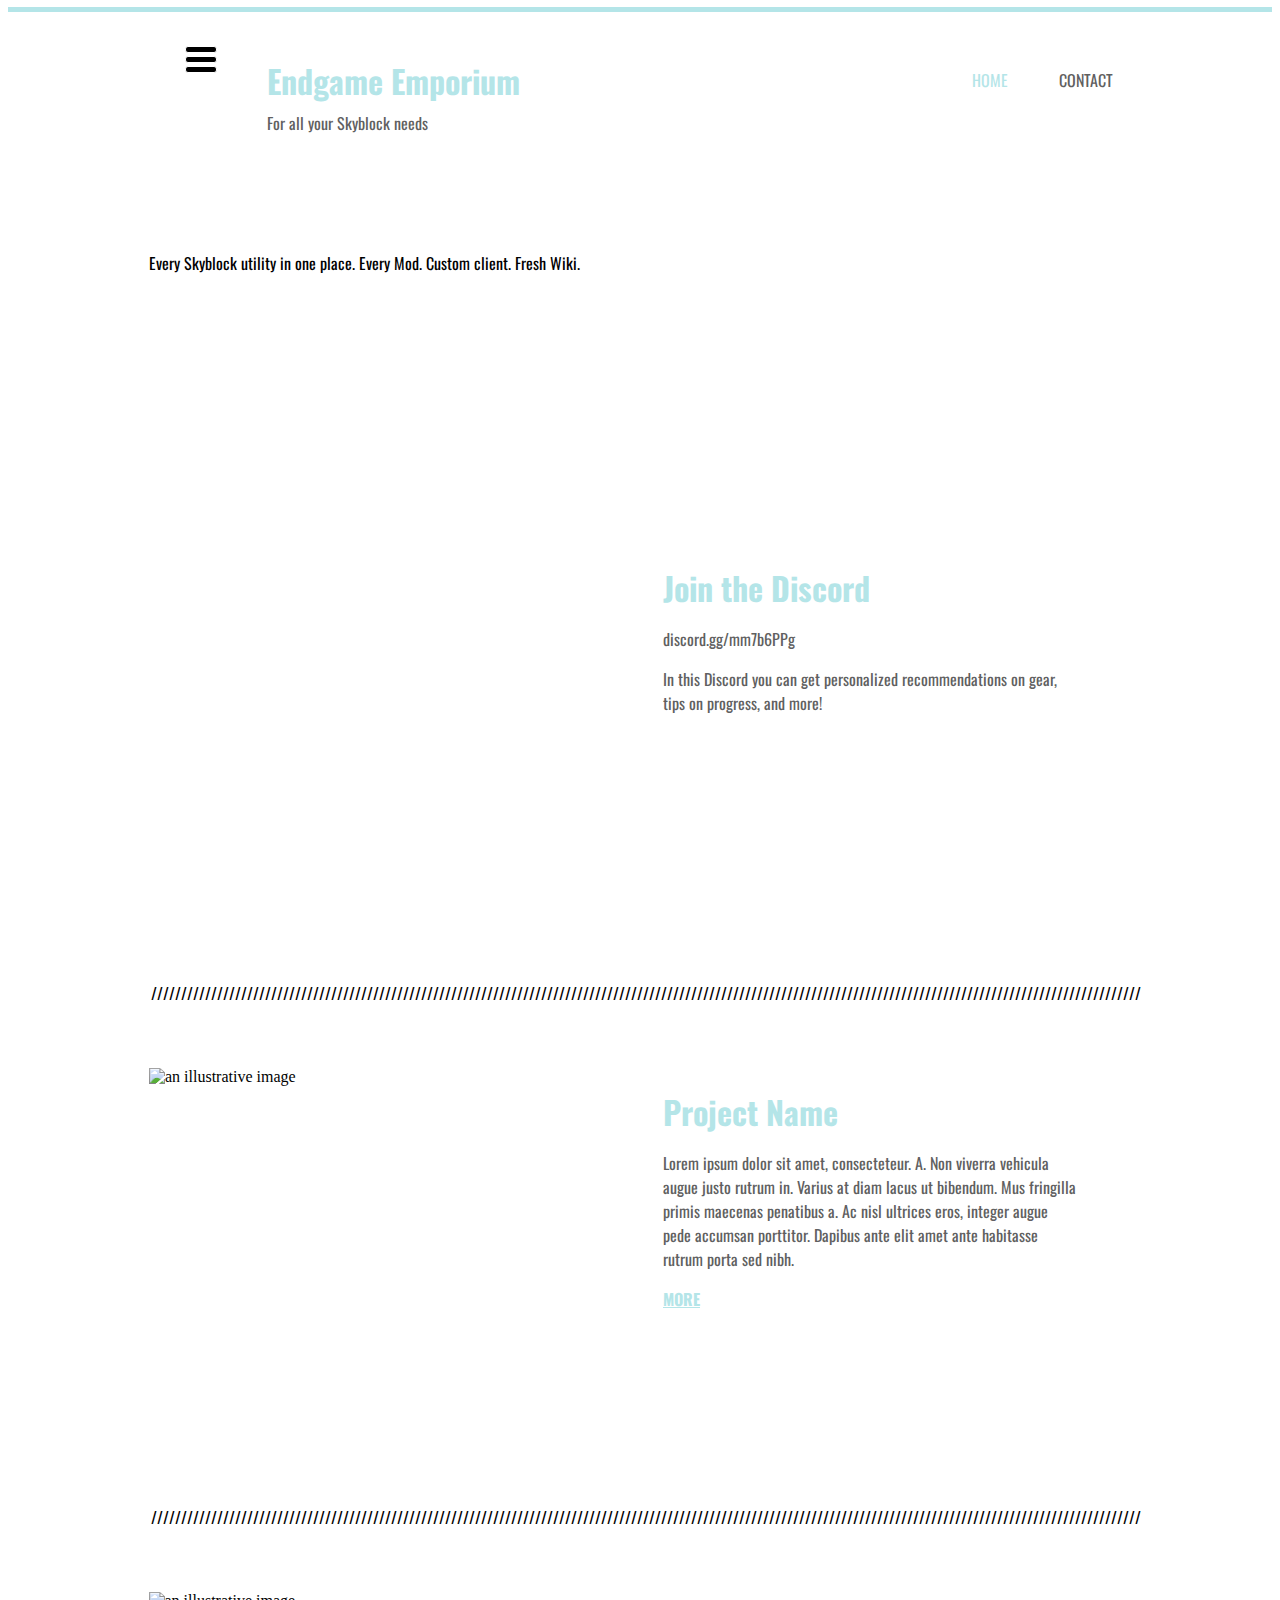
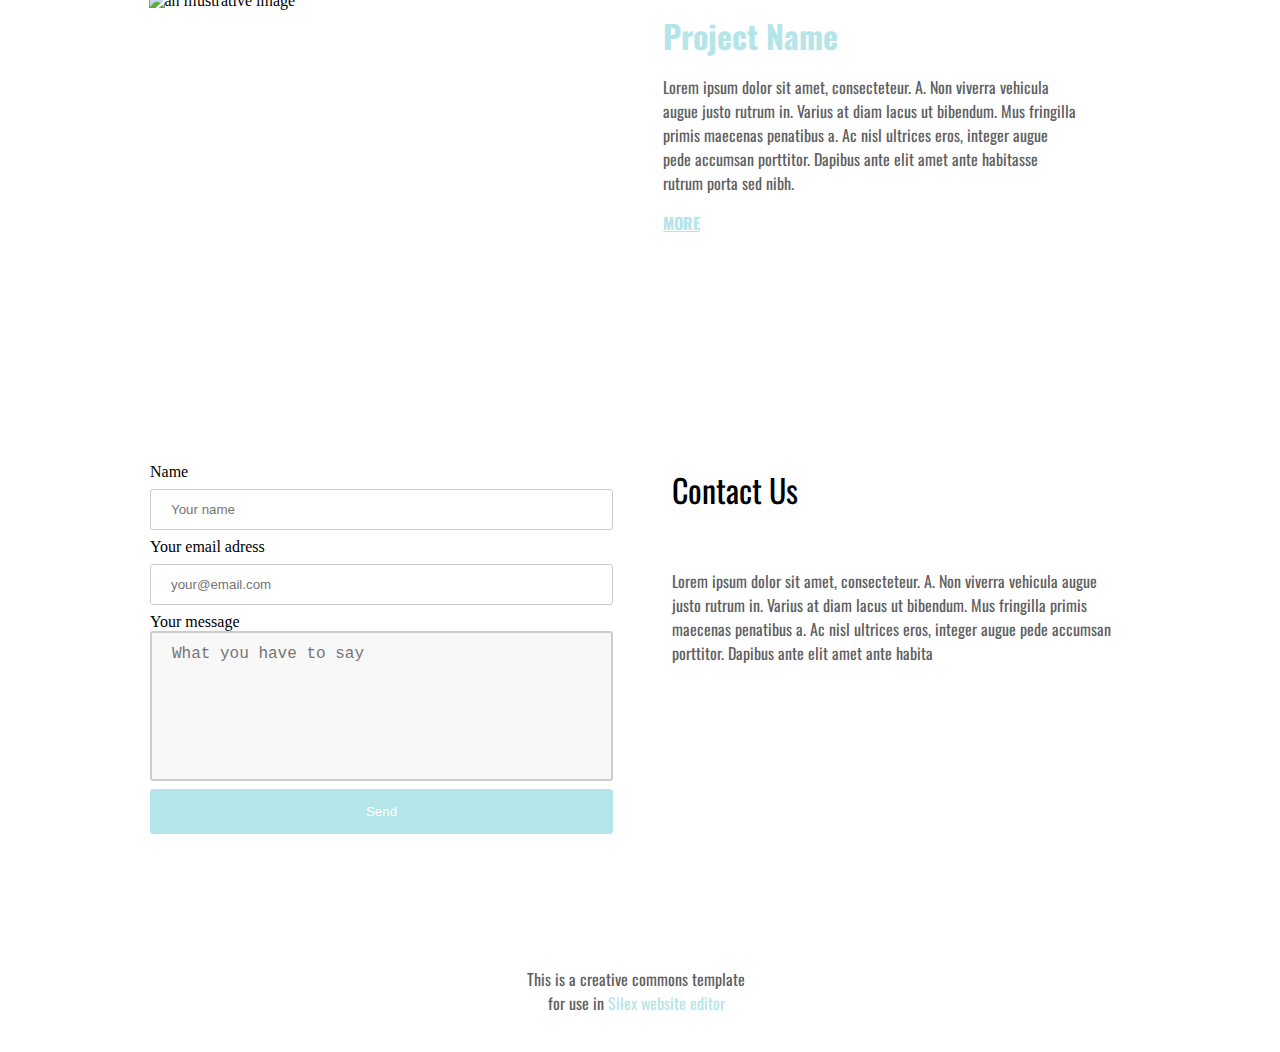
==== assets/img/Main/editable.html @ f4461db4 "Batch update" ====
<!DOCTYPE html><html lang="en"><head><script class="silex-json-styles" type="text/javascript" data-silex-static="">
    window.silex = window.silex || {}
    window.silex.data = {"site":{"width":980},"pages":[{"id":"page-home","displayName":"Home","link":{"linkType":"LinkTypePage","href":"#!page-home"},"canDelete":true,"canProperties":true,"canMove":true,"canRename":true,"opened":false},{"id":"page-contact","displayName":"Contact","link":{"linkType":"LinkTypePage","href":"#!page-contact"},"canDelete":true,"canProperties":true,"canMove":true,"canRename":true,"opened":false}]}</script>
    <title>Clean &amp; Square free template</title>
    <meta charset="UTF-8">
    <meta name="generator" content="Silex v2.2.14">

    <style class="silex-style"></style>
    <style class="silex-inline-styles">.body-initial {cursor: auto; background-color: rgb(255, 255, 255); position: static;}.silex-id-1483130857943-13 {background-color: rgba(180,229,232,1); min-width: 980px; position: static; margin-top: -1px;}.silex-id-1483130857943-12 {background-color: transparent; min-height: 5px; position: relative; margin-left: auto; margin-right: auto;}.silex-id-1483130355289-7 {position: static; margin-top: -1px;}.silex-id-1483130355289-6 {background-color: transparent; min-height: 197px; position: relative; margin-left: auto; margin-right: auto;}.silex-id-1552772425150-3 {width: 33px; background-color: transparent; top: 35px; left: 35px; min-height: 27px; position: absolute;}.silex-id-1436036524330-28 {width: 283px; top: 41px; left: 116.5px; min-height: 122px; position: absolute;}.silex-id-1436036522018-5 {width: 90px; top: 41px; left: 795px; min-height: 56px; position: absolute;}.silex-id-1436036521917-4 {width: 90px; top: 41px; left: 891px; min-height: 56px; position: absolute;}.silex-id-1483131519736-31 {position: static; margin-top: -1px;}.silex-id-1483131519736-30 {background-color: transparent; min-height: 229px; position: relative; margin-left: auto; margin-right: auto;}.silex-id-1436036524230-27 {width: 822px; top: 44px; left: -1px; min-height: 146px; position: absolute;}.silex-id-1483130397853-8 {position: static; margin-top: -1px;}.silex-id-1483130397854-9 {background-color: transparent; min-height: 525px; position: relative; margin-left: auto; margin-right: auto;}.silex-id-1436036523928-24 {width: 978px; top: 22px; left: 1px; min-height: 26px; position: absolute;}.silex-id-1436036524028-25 {width: 464px; top: 109px; left: -1.5px; height: 322px; position: absolute;}.silex-id-1436036523626-21 {width: 415px; top: 129px; left: 513px; min-height: 302px; position: absolute;}.silex-id-1483131239726-14 {position: static; margin-top: -1px;}.silex-id-1483131239727-15 {background-color: transparent; min-height: 525px; position: relative; margin-left: auto; margin-right: auto;}.silex-id-1483131239727-17 {width: 978px; top: 22px; left: 1px; min-height: 26px; position: absolute;}.silex-id-1483131239727-18 {width: 415px; top: 129px; left: 513px; min-height: 302px; position: absolute;}.silex-id-1483131242514-19 {position: static; margin-top: -1px;}.silex-id-1483131242514-20 {background-color: transparent; min-height: 525px; position: relative; margin-left: auto; margin-right: auto;}.silex-id-1483131242515-22 {width: 978px; top: 22px; left: 1px; min-height: 26px; position: absolute;}.silex-id-1483131242515-21 {width: 464px; top: 109px; left: -1px; height: 322px; position: absolute;}.silex-id-1483131242515-23 {width: 415px; top: 129px; left: 513px; min-height: 302px; position: absolute;}.silex-id-1483131410736-25 {position: static; margin-top: -1px;}.silex-id-1483131410737-26 {background-color: transparent; min-height: 525px; position: relative; margin-left: auto; margin-right: auto;}.silex-id-1436036521716-2 {width: 457px; top: 59px; left: 522px; min-height: 393px; position: absolute;}.silex-id-1538155859204-2 {width: 463px; height: 407px; background-color: transparent; top: 56px; left: 0px; position: absolute;}.silex-id-1483130400381-10 {min-width: 980px; position: static; margin-top: -1px;}.silex-id-1483130400382-11 {background-color: transparent; min-height: 113px; position: relative; margin-left: auto; margin-right: auto;}.silex-id-1436036522220-7 {width: 238px; top: 20px; left: 367px; min-height: 80px; position: absolute;}.silex-id-1594114016137-2 {width: 100px; min-height: 100px; background-color: rgb(255, 255, 255); position: absolute; top: 158px; left: 184px;}@media only screen and (max-width: 480px) {.silex-id-1483130355289-7 {top: 20px; left: 0px;}.silex-id-1483130355289-6 {min-height: 364px; display: flex; flex-direction: row;}.silex-id-1552772425150-3 {min-height: 27px; width: 33px; position: static;}.silex-id-1436036524330-28 {min-height: 196px; top: 0px; left: 0px; width: 381px;}.silex-id-1483131519736-31 {top: 401px; left: 0px;}.silex-id-1483131519736-30 {min-height: 415px;}.silex-id-1436036524230-27 {top: 44px; left: -1px; width: 440px; min-height: 325px;}.silex-id-1483130397853-8 {top: 730px; left: 0px;}.silex-id-1483130397854-9 {min-height: 445.433349609375px;}.silex-id-1436036524028-25 {height: 322px; top: -5px; left: 0px; width: 464px;}.silex-id-1483131239726-14 {top: 1470px; left: 0px;}.silex-id-1483131239727-15 {min-height: 735px;}.silex-id-1483131242514-19 {top: 2205px; left: 0px;}.silex-id-1483131242514-20 {min-height: 456.433349609375px;}.silex-id-1483131242515-21 {height: 322px; top: -5px; left: 0px; width: 464px;}.silex-id-1483131242515-23 {top: 384px; left: 15px; width: 415px; min-height: 314px;}.silex-id-1483131410736-25 {top: 401px; left: 0px;}.silex-id-1483131410737-26 {top: 0px; left: 12px; width: 445px; min-height: 791px;}.silex-id-1538155859204-2 {height: 407px; top: 0px; left: 0px; width: 460px;}.silex-id-1483130400381-10 {top: 3487px; left: 0px;}.silex-id-1483130400382-11 {min-height: 213px;}.silex-id-1594114016137-2 {min-height: 20px; width: 328px; display: flex; justify-content: left; position: static; align-items: center; flex-direction: column;}}</style>

    <script type="text/javascript" src="https://editor.silex.me/static/2.12/jquery.js" data-silex-static=""></script>
    <script type="text/javascript" src="https://editor.silex.me/static/2.12/jquery-ui.js" data-silex-static="" data-silex-remove-publish=""></script>
    <script type="text/javascript" src="https://editor.silex.me/static/2.12/pageable.js" data-silex-static="" data-silex-remove-publish=""></script>
    <script type="text/javascript" src="https://editor.silex.me/static/2.12/front-end.js" data-silex-static=""></script>
    <link rel="stylesheet" href="https://editor.silex.me/static/2.12/normalize.css" data-silex-static="">
    <link rel="stylesheet" href="https://editor.silex.me/static/2.12/front-end.css" data-silex-static="">

    

    

    






    
    <style class="silex-style-settings">.website-width {width: 980px;}@media (min-width: 481px) {.silex-editor {min-width: 1180px;}}</style>































    
    
<link href="https://fonts.googleapis.com/css?family=Oswald" rel="stylesheet" class="silex-custom-font"><meta name="viewport" content="width=device-width, initial-scale=1"><script type="text/javascript" class="silex-script"></script><style class="silex-prodotype-style" data-style-id="all-style">h1 {line-height: 0.5;}h2 {font-weight: normal; font-size: 32px; margin-top: 0; margin-bottom: 0;}h3 {font-size: 32px; color: #B4E5E8; margin-top: 0; margin-bottom: 0;}.text-element > .silex-element-content {font-family: 'Oswald', sans-serif; font-weight: normal;}p {color: #606060;}a {color: #B4E5E8; text-decoration: none;}[data-silex-href] {color: #B4E5E8; text-decoration: none;}b {text-decoration: underline;}@media only screen and (max-width: 480px) {h1 {line-height: 1;}.text-element > .silex-element-content {font-size: 22px;}}</style><style class="silex-prodotype-style" data-style-id="nav">.nav.text-element > .silex-element-content {text-align: center;}.nav a {color: #606060; text-decoration: none;}.nav [data-silex-href] {color: #606060; text-decoration: none;}.nav .page-link-active {color: #B4E5E8;}</style><style class="silex-prodotype-style" data-style-id="hamburger-menu">@media only screen and (max-width: 480px) {.hamburger-menu.text-element > .silex-element-content {line-height: 2;}.hamburger-menu a {color: #606060;}.hamburger-menu [data-silex-href] {color: #606060;}.hamburger-menu ul li {list-style-type: none; font-size: 1.5em;}.hamburger-menu .page-link-active {color: #B4E5E8;}}</style><style class="silex-prodotype-style" data-style-id="style-centered">.style-centered.text-element > .silex-element-content {text-align: center;}</style></head>

<body data-silex-type="container-element" class="body-initial all-style enable-mobile prevent-resizable prevent-selectable editable-style silex-runtime" data-silex-id="body-initial" style="">
    <div data-silex-type="container-element" class="container-element editable-style silex-id-1483130857943-13 section-element small-height website-min-width hide-on-mobile prevent-resizable" data-silex-id="silex-id-1483130857943-13">
        <div data-silex-type="container-element" class="editable-style silex-element-content website-width silex-id-1483130857943-12 container-element" data-silex-id="silex-id-1483130857943-12"></div>
    </div>
    
    <header data-silex-type="container-element" class="container-element editable-style silex-id-1483130355289-7 section-element website-min-width prevent-resizable" data-silex-id="silex-id-1483130355289-7" style="top: 0px; left: 0px;">
        
    <div data-silex-type="container-element" class="editable-style silex-element-content website-width silex-id-1483130355289-6 container-element" data-silex-id="silex-id-1483130355289-6">
            
            

        <div data-silex-type="text-element" class="editable-style silex-id-1552772425150-3 text-element silex-component prevent-resizable hamburger-menu prevent-auto-z-index hide-on-desktop" data-silex-id="silex-id-1552772425150-3"><div class="silex-element-content normal"><style>.hamburger-menu_1668527410442_592 {position: absolute; z-index: 20;}.silex-editor .hamburger-menu_1668527410442_592 nav {left: -9999px;}.hamburger-menu_1668527410442_592 nav ul {margin-top: 80px;}.hamburger-menu_1668527410442_592 nav {opacity: 0; position: absolute; background-color: #B4E5E8; transition: left 1s ease, height 0s ease 1s; left: -300px; width: 300px; height: 20px;}.hamburger-menu_1668527410442_592.open nav {opacity: 1; height: 100vh; left: 0; transition: left 1s ease, height 0s ease 0s;}.hamburger-menu_1668527410442_592 .nav-container {z-index: 10; position: absolute;}.hamburger-menu_1668527410442_592.open .nav-container {}.hamburger-menu_1668527410442_592 .hamburger-btn {z-index: 20; cursor: pointer; position: absolute;}.hamburger-menu_1668527410442_592 .hamburger-btn span {display: block; width: 30px; height: 5px; margin-bottom: 3px; position: relative; background-color: #000000; border: 1px solid #ffffff; border-radius: 3px; transition: border-color 0.1s ease-in,
      opacity 0.1s ease-in,
      transform 0.1s ease-in,
      background 0.1s ease-in;}.hamburger-menu_1668527410442_592.open .hamburger-btn span {border-color: rgba(255, 255, 255, 0);}.hamburger-menu_1668527410442_592 .hamburger-btn span:first-child {transform-origin: 4px -2px;}.hamburger-menu_1668527410442_592.open .hamburger-btn span:first-child {transform: rotate(45deg) translate(7px, -4px);}.hamburger-menu_1668527410442_592.open .hamburger-btn span:nth-last-child(2) {opacity: 0;}.hamburger-menu_1668527410442_592 .hamburger-btn span:nth-child(3) {transform-origin: -11px 4px;}.hamburger-menu_1668527410442_592.open .hamburger-btn span:nth-child(3) {transform: rotate(-45deg) translate(0, 12px);}</style>
<!-- inspired by https://codepen.io/erikterwan/pen/EVzeRP -->
<div class="hamburger-menu_1668527410442_592 closed">
    <div class="hamburger-btn ">
      <span></span>
      <span></span>
      <span></span>
    </div>
    <div class="nav-container">
      <div class="prevent-scale">
        <nav class="">
            <ul>
            
                <li><a href="#!page-home">Home</a></li>
            
                <li><a href="#!page-contact">Contact</a></li>
            
                <li><a href="https://www.silex.me/">Powered by Silex</a></li>
            
            </ul>
        </nav>
      </div>
  </div>
</div>
<script>
(function() {
  var isOpen = false;
  function close() {
    isOpen = false;
    document.querySelector('.hamburger-menu_1668527410442_592').classList.remove('open');
    document.querySelector('.hamburger-menu_1668527410442_592').classList.add('closed');
  }
  function open() {
    isOpen = true;
    document.querySelector('.hamburger-menu_1668527410442_592').classList.add('open');
    document.querySelector('.hamburger-menu_1668527410442_592').classList.remove('closed');
  }
  function toggle() {
    if(isOpen) close();
    else open();
  }
  function scrollOrResize() {
    close();
    move();
  }
  var silexElement = document.querySelector('.hamburger-menu_1668527410442_592').closest('.editable-style');
  function move() {
    var data = window.silex
    var rect = silexElement.getBoundingClientRect();
    var offset = {
      top: rect.top + data.scrollTop,
      left: rect.left + data.scrollLeft,
    };
    var container = document.querySelector('.hamburger-menu_1668527410442_592 .nav-container');
    container.style.transform = 'translate(' + (data.scrollLeft - (offset.left/data.scale)) + 'px, ' + (data.scrollTop - (offset.top/data.scale)) + 'px)';
  }
  document.querySelector('.hamburger-menu_1668527410442_592 .hamburger-btn').addEventListener('click', function() { toggle(); });
  document.addEventListener('resize', scrollOrResize);
  document.addEventListener('scroll', scrollOrResize);
  scrollOrResize()
  setTimeout(() => scrollOrResize(), 0)
})();
</script>
</div></div><div data-silex-type="container-element" class="editable-style container-element silex-id-1594114016137-2 hide-on-desktop" data-silex-id="silex-id-1594114016137-2"></div><div data-silex-type="text-element" class="editable-style text-element silex-id-1436036522018-5 nav hide-on-mobile" data-silex-id="silex-id-1436036522018-5">
                    <div class="silex-element-content normal"><p>
                        <a href="#!page-home" class="page-link-active">HOME</a>
                    </p></div>
                </div><div data-silex-type="text-element" class="editable-style text-element silex-id-1436036521917-4 nav hide-on-mobile" data-silex-id="silex-id-1436036521917-4">
                    <div class="silex-element-content normal">
                        <p><a href="#!page-contact" class="">CONTACT</a>
                    </p></div>
                </div><a data-silex-type="text-element" class="editable-style text-element grey-text silex-id-1436036524330-28 page-link-active" data-silex-id="silex-id-1436036524330-28" href="#!page-home">
                    <div class="silex-element-content normal">
                        <h1>Endgame Emporium</h1><p>For all your Skyblock needs </p></div>
                </a></div></header><section data-silex-type="container-element" class="container-element editable-style silex-id-1483131519736-31 section-element website-min-width prevent-resizable page-home paged-element" data-silex-id="silex-id-1483131519736-31">
        <div data-silex-type="container-element" class="editable-style silex-element-content website-width silex-id-1483131519736-30 container-element" data-silex-id="silex-id-1483131519736-30">
            
        <div data-silex-type="text-element" class="editable-style text-element silex-id-1436036524230-27" data-silex-id="silex-id-1436036524230-27">
                <div class="silex-element-content normal">Every Skyblock utility in one place. Every Mod. Custom client. Fresh Wiki.</div>
            </div></div>
    </section>



    <section data-silex-type="container-element" class="container-element editable-style section-element silex-id-1483130397853-8 website-min-width prevent-resizable page-home paged-element" data-silex-id="silex-id-1483130397853-8">
        <div data-silex-type="container-element" class="editable-style silex-element-content website-width container-element silex-id-1483130397854-9" data-silex-id="silex-id-1483130397854-9">
            
            

            
        <div data-silex-type="text-element" class="editable-style text-element full-width grey-text silex-id-1436036523928-24 hide-on-mobile" data-silex-id="silex-id-1436036523928-24">
                <div class="silex-element-content normal"><p><br></p></div>
            </div><div data-silex-type="text-element" class="editable-style text-element product-details silex-id-1436036523626-21" data-silex-id="silex-id-1436036523626-21" style="">
                <div class="silex-element-content normal">
                    <h3>Join the Discord</h3>
                    
                        
                    
                    
                        <p>discord.gg/mm7b6PPg</p><p>In this Discord you can get personalized recommendations on gear, tips on progress, and more!</p>
                    
                </div>
            </div></div>
    </section>



































    













    <section data-silex-type="container-element" class="container-element editable-style section-element silex-id-1483131239726-14 website-min-width prevent-resizable page-home paged-element" data-silex-id="silex-id-1483131239726-14">

        <div data-silex-type="container-element" class="editable-style silex-element-content website-width container-element silex-id-1483131239727-15" data-silex-id="silex-id-1483131239727-15">
            
            

            
        <div data-silex-type="text-element" class="editable-style text-element full-width grey-text silex-id-1483131239727-17 hide-on-mobile" data-silex-id="silex-id-1483131239727-17">
                <div class="silex-element-content normal">
                    /////////////////////////////////////////////////////////////////////////////////////////////////////////////////////////////////////////////////////////////////////
                </div>
            </div><div data-silex-type="image-element" class="editable-style image-element silex-id-1483131242515-21" data-silex-id="silex-id-1483131242515-21">
                <img src="../../../../../../../../libs/templates/silex-templates/clean-square/assets/pic09.jpg" class="" alt="an illustrative image"></div><div data-silex-type="text-element" class="editable-style text-element product-details silex-id-1483131239727-18" data-silex-id="silex-id-1483131239727-18">
                <div class="silex-element-content normal">
                    <h3>Project Name</h3>
                    
                        
                    
                    
                        <p>Lorem ipsum dolor sit amet, consecteteur. A. Non viverra vehicula augue justo rutrum in. Varius at diam lacus ut bibendum. Mus fringilla primis maecenas penatibus a. Ac nisl ultrices eros, integer augue pede accumsan porttitor.
                            Dapibus ante elit amet ante habitasse rutrum porta sed nibh. <br></p><p><a href="#!page-home" class="page-link-active"><b>MORE</b></a></p>
                    
                </div>
            </div></div>
    </section>
    <section data-silex-type="container-element" class="container-element editable-style section-element silex-id-1483131242514-19 website-min-width prevent-resizable page-home paged-element" data-silex-id="silex-id-1483131242514-19">

        <div data-silex-type="container-element" class="editable-style silex-element-content website-width container-element silex-id-1483131242514-20" data-silex-id="silex-id-1483131242514-20">
            
            

            
        <div data-silex-type="text-element" class="editable-style text-element full-width grey-text silex-id-1483131242515-22 hide-on-mobile" data-silex-id="silex-id-1483131242515-22">
                <div class="silex-element-content normal">
                    /////////////////////////////////////////////////////////////////////////////////////////////////////////////////////////////////////////////////////////////////////
                </div>
            </div><div data-silex-type="image-element" class="editable-style image-element silex-id-1436036524028-25" data-silex-id="silex-id-1436036524028-25">
                <img class="" src="../../../../../../../../libs/templates/silex-templates/clean-square/assets/pic07.jpg" alt="an illustrative image"></div><div data-silex-type="text-element" class="editable-style text-element product-details silex-id-1483131242515-23" data-silex-id="silex-id-1483131242515-23" style="">
                <div class="silex-element-content normal">
                    <h3>Project Name</h3>
                    
                        
                    
                    
                        <p>Lorem ipsum dolor sit amet, consecteteur. A. Non viverra vehicula augue justo rutrum in. Varius at diam lacus ut bibendum. Mus fringilla primis maecenas penatibus a. Ac nisl ultrices eros, integer augue pede accumsan porttitor.
                            Dapibus ante elit amet ante habitasse rutrum porta sed nibh. <br></p><p><a href="#!page-home" class="page-link-active"><b>MORE</b></a></p>
                    
                </div>
            </div></div>
    </section>

    



    <section data-silex-type="container-element" class="container-element editable-style section-element silex-id-1483131410736-25 website-min-width prevent-resizable page-contact paged-element" data-silex-id="silex-id-1483131410736-25">

        <div data-silex-type="container-element" class="editable-style silex-element-content website-width container-element silex-id-1483131410737-26" data-silex-id="silex-id-1483131410737-26">



            <div data-silex-type="text-element" class="editable-style text-element product-details silex-id-1436036521716-2 text-editor-focus" data-silex-id="silex-id-1436036521716-2" data-allow-silex-shortcuts="true">
                <div class="silex-element-content normal wysihtml-editor">
                    <h2>Contact Us</h2>
                    <p>
                        <br>
                        
                            </p><p>Lorem ipsum dolor sit amet, consecteteur. A. Non viverra vehicula augue justo rutrum in. Varius at diam lacus ut bibendum. Mus fringilla primis maecenas penatibus a. Ac nisl ultrices eros, integer augue pede accumsan porttitor.
                                Dapibus ante elit amet ante habita</p><p><a href="//disap.org/"></a></p>
                </div>
            </div>
            
    <div data-silex-type="html-element" class="editable-style silex-id-1538155859204-2 html-element silex-component silex-component-form silex-use-height-not-minheight" data-silex-id="silex-id-1538155859204-2"><div class="silex-element-content"><form id="id_1668527410446_190" action="https://formspree.io/your@email.com" method="POST">
  
  <div>
    <label for="field1">Name</label>
    <input type="text" required="" id="field1" name="field1" placeholder="Your name">
  </div>
  
  
  <div>
    <label for="field2">Your email adress</label>
    <input type="text" required="" id="field2" name="field2" placeholder="your@email.com">
  </div>
  
  
  <div class="fill-vertical">
    <label for="field3">Your message</label>
    <textarea required="" id="field3" name="field3" placeholder="What you have to say"></textarea>
  </div>
  
  <input type="submit" value="Send">
</form>
<style>#id_1668527410446_190 input[type=text], select {width: 100%; padding: 12px 20px; margin: 8px 0; display: inline-block; border: 1px solid #ccc; border-radius: 3px; box-sizing: border-box;}#id_1668527410446_190 input[type=submit] {width: 100%; background-color: #B4E5E8; color: #FFFFFF; padding: 14px 20px; margin: 8px 0; border: 1px solid #B4E5E8; border-radius: 3px; cursor: pointer;}#id_1668527410446_190 label {color: #000000;}#id_1668527410446_190 .fill-vertical {flex: 1 1 auto; display: flex; flex-direction: column;}#id_1668527410446_190 .fill-vertical textarea {flex: 1 1 auto; width: 100%; height: 150px; padding: 12px 20px; box-sizing: border-box; border: 2px solid #ccc; border-radius: 3px; background-color: #f8f8f8; font-size: 16px; resize: none;}#id_1668527410446_190 {border-radius: 3px; display: flex; flex-direction: column; justify-content: space-between; height: 100%;}</style>

</div></div></div>
    </section>
    <footer data-silex-type="container-element" class="container-element editable-style section-element silex-id-1483130400381-10 website-min-width prevent-resizable" data-silex-id="silex-id-1483130400381-10">
        <div data-silex-type="container-element" class="editable-style silex-element-content website-width container-element silex-id-1483130400382-11" data-silex-id="silex-id-1483130400382-11">
            <div data-silex-type="text-element" class="editable-style text-element silex-id-1436036522220-7 full-width small-text style-centered" data-silex-id="silex-id-1436036522220-7">
                <div class="silex-element-content normal">
                    <p>This is a creative commons template <br>for use in <a href="https://www.silex.me/">Silex website editor</a><br></p></div>
            </div>
        </div>
    </footer>






























</body></html>
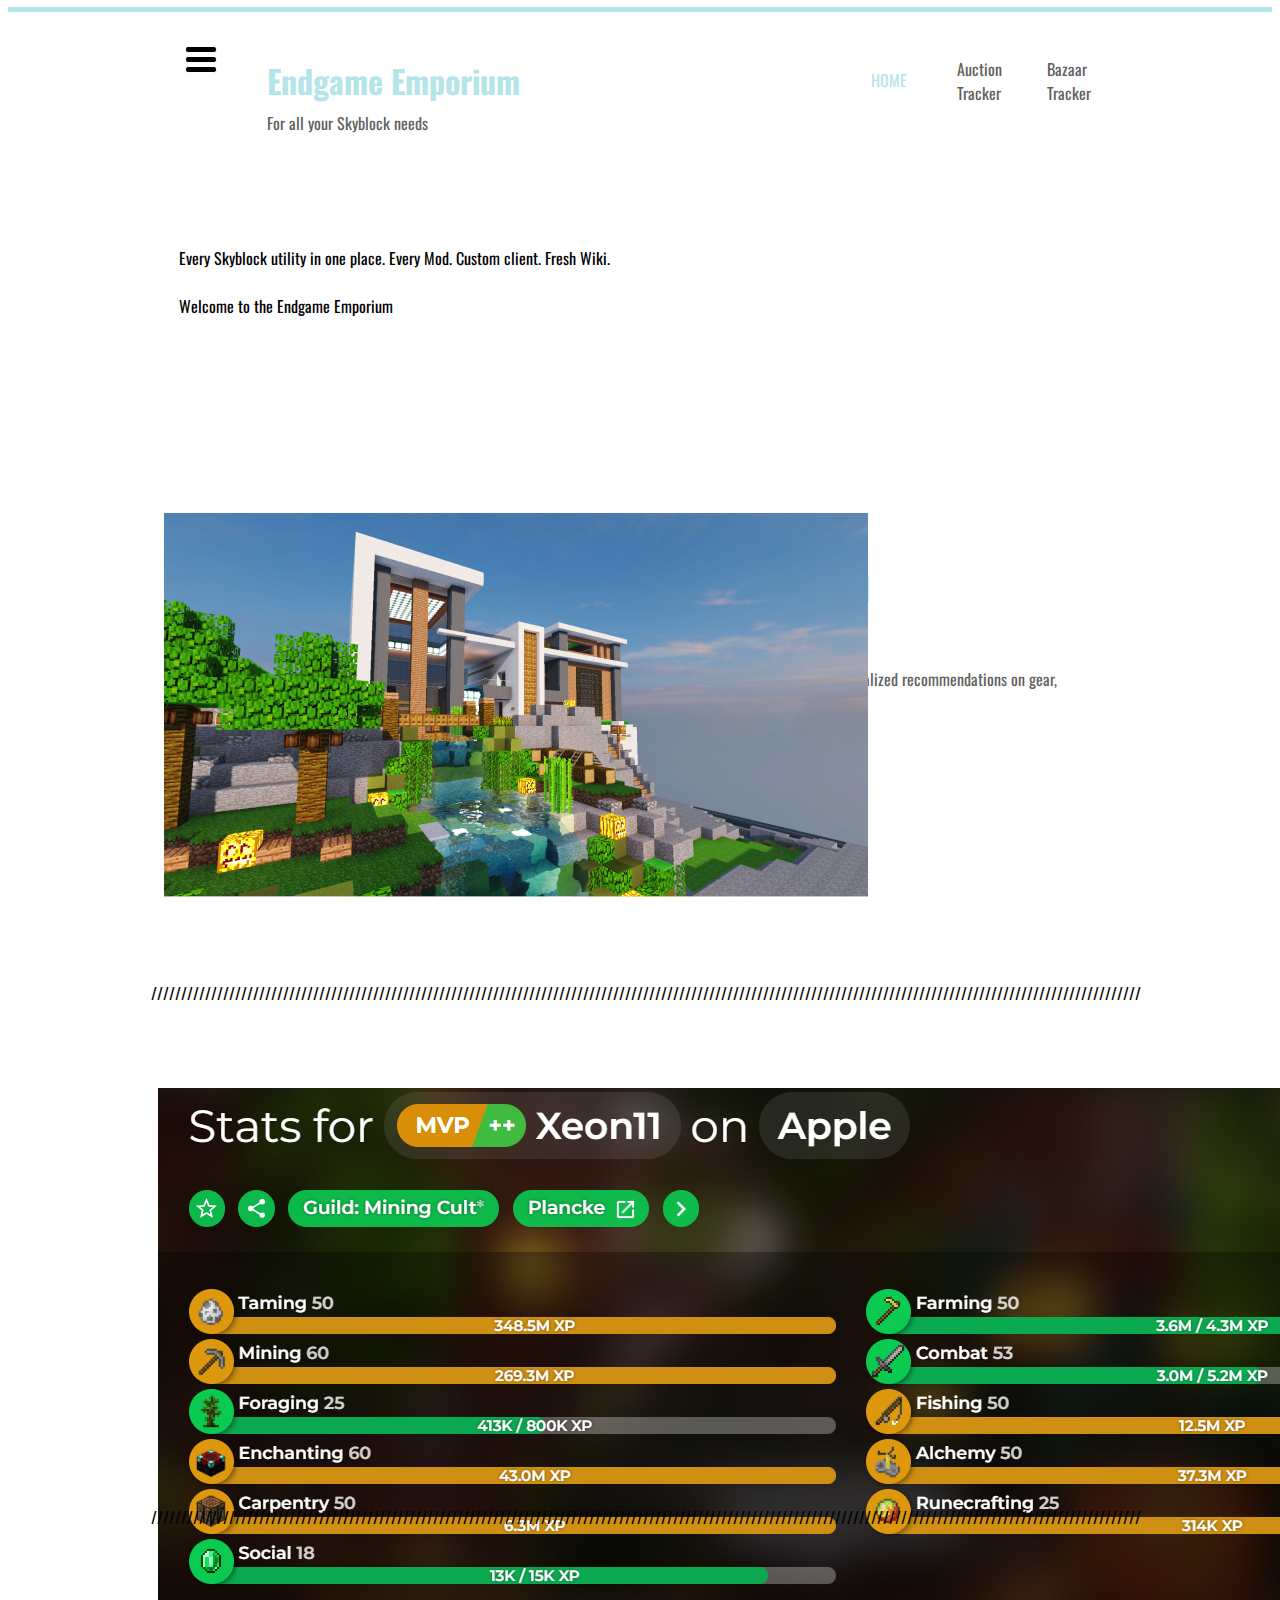
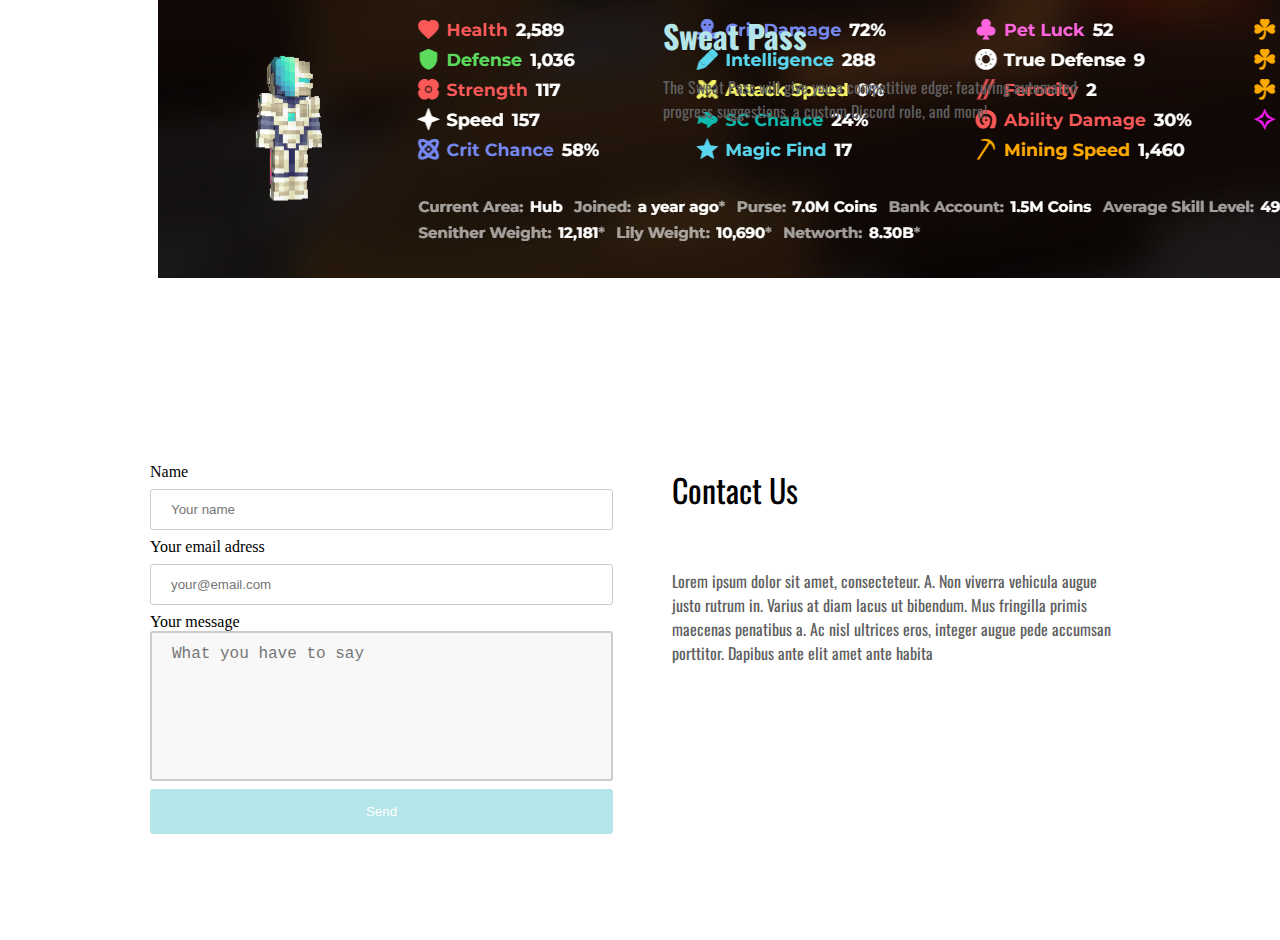
==== commit 437dde76: "Batch update" ====
--- a/assets/img/Main/editable.html
+++ b/assets/img/Main/editable.html
@@ -6,7 +6,7 @@
     <meta name="generator" content="Silex v2.2.14">
 
     <style class="silex-style"></style>
-    <style class="silex-inline-styles">.body-initial {cursor: auto; background-color: rgb(255, 255, 255); position: static;}.silex-id-1483130857943-13 {background-color: rgba(180,229,232,1); min-width: 980px; position: static; margin-top: -1px;}.silex-id-1483130857943-12 {background-color: transparent; min-height: 5px; position: relative; margin-left: auto; margin-right: auto;}.silex-id-1483130355289-7 {position: static; margin-top: -1px;}.silex-id-1483130355289-6 {background-color: transparent; min-height: 197px; position: relative; margin-left: auto; margin-right: auto;}.silex-id-1552772425150-3 {width: 33px; background-color: transparent; top: 35px; left: 35px; min-height: 27px; position: absolute;}.silex-id-1436036524330-28 {width: 283px; top: 41px; left: 116.5px; min-height: 122px; position: absolute;}.silex-id-1436036522018-5 {width: 90px; top: 41px; left: 795px; min-height: 56px; position: absolute;}.silex-id-1436036521917-4 {width: 90px; top: 41px; left: 891px; min-height: 56px; position: absolute;}.silex-id-1483131519736-31 {position: static; margin-top: -1px;}.silex-id-1483131519736-30 {background-color: transparent; min-height: 229px; position: relative; margin-left: auto; margin-right: auto;}.silex-id-1436036524230-27 {width: 822px; top: 44px; left: -1px; min-height: 146px; position: absolute;}.silex-id-1483130397853-8 {position: static; margin-top: -1px;}.silex-id-1483130397854-9 {background-color: transparent; min-height: 525px; position: relative; margin-left: auto; margin-right: auto;}.silex-id-1436036523928-24 {width: 978px; top: 22px; left: 1px; min-height: 26px; position: absolute;}.silex-id-1436036524028-25 {width: 464px; top: 109px; left: -1.5px; height: 322px; position: absolute;}.silex-id-1436036523626-21 {width: 415px; top: 129px; left: 513px; min-height: 302px; position: absolute;}.silex-id-1483131239726-14 {position: static; margin-top: -1px;}.silex-id-1483131239727-15 {background-color: transparent; min-height: 525px; position: relative; margin-left: auto; margin-right: auto;}.silex-id-1483131239727-17 {width: 978px; top: 22px; left: 1px; min-height: 26px; position: absolute;}.silex-id-1483131239727-18 {width: 415px; top: 129px; left: 513px; min-height: 302px; position: absolute;}.silex-id-1483131242514-19 {position: static; margin-top: -1px;}.silex-id-1483131242514-20 {background-color: transparent; min-height: 525px; position: relative; margin-left: auto; margin-right: auto;}.silex-id-1483131242515-22 {width: 978px; top: 22px; left: 1px; min-height: 26px; position: absolute;}.silex-id-1483131242515-21 {width: 464px; top: 109px; left: -1px; height: 322px; position: absolute;}.silex-id-1483131242515-23 {width: 415px; top: 129px; left: 513px; min-height: 302px; position: absolute;}.silex-id-1483131410736-25 {position: static; margin-top: -1px;}.silex-id-1483131410737-26 {background-color: transparent; min-height: 525px; position: relative; margin-left: auto; margin-right: auto;}.silex-id-1436036521716-2 {width: 457px; top: 59px; left: 522px; min-height: 393px; position: absolute;}.silex-id-1538155859204-2 {width: 463px; height: 407px; background-color: transparent; top: 56px; left: 0px; position: absolute;}.silex-id-1483130400381-10 {min-width: 980px; position: static; margin-top: -1px;}.silex-id-1483130400382-11 {background-color: transparent; min-height: 113px; position: relative; margin-left: auto; margin-right: auto;}.silex-id-1436036522220-7 {width: 238px; top: 20px; left: 367px; min-height: 80px; position: absolute;}.silex-id-1594114016137-2 {width: 100px; min-height: 100px; background-color: rgb(255, 255, 255); position: absolute; top: 158px; left: 184px;}@media only screen and (max-width: 480px) {.silex-id-1483130355289-7 {top: 20px; left: 0px;}.silex-id-1483130355289-6 {min-height: 364px; display: flex; flex-direction: row;}.silex-id-1552772425150-3 {min-height: 27px; width: 33px; position: static;}.silex-id-1436036524330-28 {min-height: 196px; top: 0px; left: 0px; width: 381px;}.silex-id-1483131519736-31 {top: 401px; left: 0px;}.silex-id-1483131519736-30 {min-height: 415px;}.silex-id-1436036524230-27 {top: 44px; left: -1px; width: 440px; min-height: 325px;}.silex-id-1483130397853-8 {top: 730px; left: 0px;}.silex-id-1483130397854-9 {min-height: 445.433349609375px;}.silex-id-1436036524028-25 {height: 322px; top: -5px; left: 0px; width: 464px;}.silex-id-1483131239726-14 {top: 1470px; left: 0px;}.silex-id-1483131239727-15 {min-height: 735px;}.silex-id-1483131242514-19 {top: 2205px; left: 0px;}.silex-id-1483131242514-20 {min-height: 456.433349609375px;}.silex-id-1483131242515-21 {height: 322px; top: -5px; left: 0px; width: 464px;}.silex-id-1483131242515-23 {top: 384px; left: 15px; width: 415px; min-height: 314px;}.silex-id-1483131410736-25 {top: 401px; left: 0px;}.silex-id-1483131410737-26 {top: 0px; left: 12px; width: 445px; min-height: 791px;}.silex-id-1538155859204-2 {height: 407px; top: 0px; left: 0px; width: 460px;}.silex-id-1483130400381-10 {top: 3487px; left: 0px;}.silex-id-1483130400382-11 {min-height: 213px;}.silex-id-1594114016137-2 {min-height: 20px; width: 328px; display: flex; justify-content: left; position: static; align-items: center; flex-direction: column;}}</style>
+    <style class="silex-inline-styles">.body-initial {cursor: auto; background-color: rgb(255, 255, 255); position: static;}.silex-id-1483130857943-13 {background-color: rgba(180,229,232,1); min-width: 980px; position: static; margin-top: -1px;}.silex-id-1483130857943-12 {background-color: transparent; min-height: 5px; position: relative; margin-left: auto; margin-right: auto;}.silex-id-1483130355289-7 {position: static; margin-top: -1px;}.silex-id-1483130355289-6 {background-color: transparent; min-height: 197px; position: relative; margin-left: auto; margin-right: auto;}.silex-id-1552772425150-3 {width: 33px; background-color: transparent; top: 35px; left: 35px; min-height: 27px; position: absolute;}.silex-id-1436036524330-28 {width: 283px; top: 41px; left: 116.5px; min-height: 122px; position: absolute;}.silex-id-1436036522018-5 {width: 90px; top: 41.00012707710266px; left: 694px; min-height: 56px; position: absolute;}.silex-id-1436036521917-4 {width: 90px; top: 30px; left: 784px; min-height: 80px; position: absolute;}.silex-id-1483131519736-31 {position: static; margin-top: -1px;}.silex-id-1483131519736-30 {background-color: transparent; min-height: 229px; position: relative; margin-left: auto; margin-right: auto;}.silex-id-1436036524230-27 {width: 822px; top: 38.999989330768585px; left: 29px; min-height: 146px; position: absolute;}.silex-id-1483130397853-8 {position: static; margin-top: -1px;}.silex-id-1483130397854-9 {background-color: transparent; min-height: 525px; position: relative; margin-left: auto; margin-right: auto;}.silex-id-1436036523928-24 {width: 978px; top: 22px; left: 1px; min-height: 26px; position: absolute;}.silex-id-1436036523626-21 {width: 415px; top: 129px; left: 513px; min-height: 302px; position: absolute;}.silex-id-1483131239726-14 {position: static; margin-top: -1px;}.silex-id-1483131239727-15 {background-color: transparent; min-height: 525px; position: relative; margin-left: auto; margin-right: auto;}.silex-id-1483131239727-17 {width: 978px; top: 22px; left: 1px; min-height: 26px; position: absolute;}.silex-id-1483131239727-18 {width: 415px; top: 129px; left: 513px; min-height: 302px; position: absolute;}.silex-id-1483131242514-19 {position: static; margin-top: -1px;}.silex-id-1483131242514-20 {background-color: transparent; min-height: 525px; position: relative; margin-left: auto; margin-right: auto;}.silex-id-1483131242515-22 {width: 978px; top: 22px; left: 1px; min-height: 26px; position: absolute;}.silex-id-1483131242515-23 {width: 415px; top: 129px; left: 513px; min-height: 302px; position: absolute;}.silex-id-1483131410736-25 {position: static; margin-top: -1px;}.silex-id-1483131410737-26 {background-color: transparent; min-height: 525px; position: relative; margin-left: auto; margin-right: auto;}.silex-id-1436036521716-2 {width: 457px; top: 59px; left: 522px; min-height: 393px; position: absolute;}.silex-id-1538155859204-2 {width: 463px; height: 407px; background-color: transparent; top: 56px; left: 0px; position: absolute;}.silex-id-1594114016137-2 {width: 100px; min-height: 100px; background-color: rgb(255, 255, 255); position: absolute; top: 158px; left: 184px;}.silex-id-1668527759570-0 {width: 481px; height: 260px; position: absolute; top: 78.00039672851562px; left: 14px;}.silex-id-1668528161815-1 {width: 496px; height: 309px; position: absolute; top: 129.01182556152344px; left: 8px;}.silex-id-1668528273554-2 {width: 90px; top: 29.80008053779602px; left: 873.9999755620956px; min-height: 80px; position: absolute;}@media only screen and (max-width: 480px) {.silex-id-1483130355289-7 {top: 20px; left: 0px;}.silex-id-1483130355289-6 {min-height: 364px; display: flex; flex-direction: row;}.silex-id-1552772425150-3 {min-height: 27px; width: 33px; position: static;}.silex-id-1436036524330-28 {min-height: 196px; top: 0px; left: 0px; width: 381px;}.silex-id-1483131519736-31 {top: 401px; left: 0px;}.silex-id-1483131519736-30 {min-height: 415px;}.silex-id-1436036524230-27 {top: 44px; left: -1px; width: 440px; min-height: 325px;}.silex-id-1483130397853-8 {top: 730px; left: 0px;}.silex-id-1483130397854-9 {min-height: 445.433349609375px;}.silex-id-1483131239726-14 {top: 1470px; left: 0px;}.silex-id-1483131239727-15 {min-height: 735px;}.silex-id-1483131242514-19 {top: 2205px; left: 0px;}.silex-id-1483131242514-20 {min-height: 456.433349609375px;}.silex-id-1483131242515-23 {top: 384px; left: 15px; width: 415px; min-height: 314px;}.silex-id-1483131410736-25 {top: 401px; left: 0px;}.silex-id-1483131410737-26 {top: 0px; left: 12px; width: 445px; min-height: 791px;}.silex-id-1538155859204-2 {height: 407px; top: 0px; left: 0px; width: 460px;}.silex-id-1594114016137-2 {min-height: 20px; width: 328px; display: flex; justify-content: left; position: static; align-items: center; flex-direction: column;}}</style>
 
     <script type="text/javascript" src="https://editor.silex.me/static/2.12/jquery.js" data-silex-static=""></script>
     <script type="text/javascript" src="https://editor.silex.me/static/2.12/jquery-ui.js" data-silex-static="" data-silex-remove-publish=""></script>
@@ -64,11 +64,104 @@
 <link href="https://fonts.googleapis.com/css?family=Oswald" rel="stylesheet" class="silex-custom-font"><meta name="viewport" content="width=device-width, initial-scale=1"><script type="text/javascript" class="silex-script"></script><style class="silex-prodotype-style" data-style-id="all-style">h1 {line-height: 0.5;}h2 {font-weight: normal; font-size: 32px; margin-top: 0; margin-bottom: 0;}h3 {font-size: 32px; color: #B4E5E8; margin-top: 0; margin-bottom: 0;}.text-element > .silex-element-content {font-family: 'Oswald', sans-serif; font-weight: normal;}p {color: #606060;}a {color: #B4E5E8; text-decoration: none;}[data-silex-href] {color: #B4E5E8; text-decoration: none;}b {text-decoration: underline;}@media only screen and (max-width: 480px) {h1 {line-height: 1;}.text-element > .silex-element-content {font-size: 22px;}}</style><style class="silex-prodotype-style" data-style-id="nav">.nav.text-element > .silex-element-content {text-align: center;}.nav a {color: #606060; text-decoration: none;}.nav [data-silex-href] {color: #606060; text-decoration: none;}.nav .page-link-active {color: #B4E5E8;}</style><style class="silex-prodotype-style" data-style-id="hamburger-menu">@media only screen and (max-width: 480px) {.hamburger-menu.text-element > .silex-element-content {line-height: 2;}.hamburger-menu a {color: #606060;}.hamburger-menu [data-silex-href] {color: #606060;}.hamburger-menu ul li {list-style-type: none; font-size: 1.5em;}.hamburger-menu .page-link-active {color: #B4E5E8;}}</style><style class="silex-prodotype-style" data-style-id="style-centered">.style-centered.text-element > .silex-element-content {text-align: center;}</style></head>
 
 <body data-silex-type="container-element" class="body-initial all-style enable-mobile prevent-resizable prevent-selectable editable-style silex-runtime" data-silex-id="body-initial" style="">
-    <div data-silex-type="container-element" class="container-element editable-style silex-id-1483130857943-13 section-element small-height website-min-width hide-on-mobile prevent-resizable" data-silex-id="silex-id-1483130857943-13">
+    
+    
+    
+
+
+
+    
+
+
+
+
+
+
+
+
+
+
+
+
+
+
+
+
+
+
+
+
+
+
+
+
+
+
+
+
+
+
+
+
+
+
+
+    
+
+
+
+
+
+
+
+
+
+
+
+
+
+    
+    
+
+    
+
+
+
+    
+    
+
+
+
+
+
+
+
+
+
+
+
+
+
+
+
+
+
+
+
+
+
+
+
+
+
+
+
+
+
+
+<div data-silex-type="container-element" class="container-element editable-style silex-id-1483130857943-13 section-element small-height website-min-width hide-on-mobile prevent-resizable" data-silex-id="silex-id-1483130857943-13">
         <div data-silex-type="container-element" class="editable-style silex-element-content website-width silex-id-1483130857943-12 container-element" data-silex-id="silex-id-1483130857943-12"></div>
-    </div>
-    
-    <header data-silex-type="container-element" class="container-element editable-style silex-id-1483130355289-7 section-element website-min-width prevent-resizable" data-silex-id="silex-id-1483130355289-7" style="top: 0px; left: 0px;">
+    </div><header data-silex-type="container-element" class="container-element editable-style silex-id-1483130355289-7 section-element website-min-width prevent-resizable" data-silex-id="silex-id-1483130355289-7" style="top: 0px; left: 0px;">
         
     <div data-silex-type="container-element" class="editable-style silex-element-content website-width silex-id-1483130355289-6 container-element" data-silex-id="silex-id-1483130355289-6">
             
@@ -90,7 +183,7 @@
         <nav class="">
             <ul>
             
-                <li><a href="#!page-home">Home</a></li>
+                <li><a href="#!page-home" class="page-link-active">Home</a></li>
             
                 <li><a href="#!page-contact">Contact</a></li>
             
@@ -140,13 +233,13 @@
   setTimeout(() => scrollOrResize(), 0)
 })();
 </script>
-</div></div><div data-silex-type="container-element" class="editable-style container-element silex-id-1594114016137-2 hide-on-desktop" data-silex-id="silex-id-1594114016137-2"></div><div data-silex-type="text-element" class="editable-style text-element silex-id-1436036522018-5 nav hide-on-mobile" data-silex-id="silex-id-1436036522018-5">
+</div></div><div data-silex-type="container-element" class="editable-style container-element silex-id-1594114016137-2 hide-on-desktop" data-silex-id="silex-id-1594114016137-2"></div><div data-silex-type="text-element" class="editable-style text-element silex-id-1436036521917-4 nav hide-on-mobile" data-silex-id="silex-id-1436036521917-4" style="">
+                    <div class="silex-element-content normal">
+                        <p>Auction Tracker</p></div>
+                </div><div data-silex-type="text-element" class="editable-style text-element silex-id-1668528273554-2 nav hide-on-mobile" data-silex-id="silex-id-1668528273554-2" title="" style=""><div class="silex-element-content normal">
+                        <p>Bazaar&nbsp; Tracker</p></div></div><div data-silex-type="text-element" class="editable-style text-element silex-id-1436036522018-5 nav hide-on-mobile" data-silex-id="silex-id-1436036522018-5" style="">
                     <div class="silex-element-content normal"><p>
                         <a href="#!page-home" class="page-link-active">HOME</a>
-                    </p></div>
-                </div><div data-silex-type="text-element" class="editable-style text-element silex-id-1436036521917-4 nav hide-on-mobile" data-silex-id="silex-id-1436036521917-4">
-                    <div class="silex-element-content normal">
-                        <p><a href="#!page-contact" class="">CONTACT</a>
                     </p></div>
                 </div><a data-silex-type="text-element" class="editable-style text-element grey-text silex-id-1436036524330-28 page-link-active" data-silex-id="silex-id-1436036524330-28" href="#!page-home">
                     <div class="silex-element-content normal">
@@ -154,14 +247,10 @@
                 </a></div></header><section data-silex-type="container-element" class="container-element editable-style silex-id-1483131519736-31 section-element website-min-width prevent-resizable page-home paged-element" data-silex-id="silex-id-1483131519736-31">
         <div data-silex-type="container-element" class="editable-style silex-element-content website-width silex-id-1483131519736-30 container-element" data-silex-id="silex-id-1483131519736-30">
             
-        <div data-silex-type="text-element" class="editable-style text-element silex-id-1436036524230-27" data-silex-id="silex-id-1436036524230-27">
-                <div class="silex-element-content normal">Every Skyblock utility in one place. Every Mod. Custom client. Fresh Wiki.</div>
+        <div data-silex-type="text-element" class="editable-style text-element silex-id-1436036524230-27" data-silex-id="silex-id-1436036524230-27" style="">
+                <div class="silex-element-content normal">Every Skyblock utility in one place. Every Mod. Custom client. Fresh Wiki.<div><br></div><div>Welcome to the Endgame Emporium</div></div>
             </div></div>
-    </section>
-
-
-
-    <section data-silex-type="container-element" class="container-element editable-style section-element silex-id-1483130397853-8 website-min-width prevent-resizable page-home paged-element" data-silex-id="silex-id-1483130397853-8">
+    </section><section data-silex-type="container-element" class="container-element editable-style section-element silex-id-1483130397853-8 website-min-width prevent-resizable page-home paged-element" data-silex-id="silex-id-1483130397853-8">
         <div data-silex-type="container-element" class="editable-style silex-element-content website-width container-element silex-id-1483130397854-9" data-silex-id="silex-id-1483130397854-9">
             
             
@@ -179,113 +268,52 @@
                         <p>discord.gg/mm7b6PPg</p><p>In this Discord you can get personalized recommendations on gear, tips on progress, and more!</p>
                     
                 </div>
+            </div><div data-silex-type="image-element" class="editable-style image-element silex-id-1668527759570-0" data-silex-id="silex-id-1668527759570-0" style=""><img src="xeon11.jpeg"></div></div>
+    </section><section data-silex-type="container-element" class="container-element editable-style section-element silex-id-1483131239726-14 website-min-width prevent-resizable page-home paged-element" data-silex-id="silex-id-1483131239726-14">
+
+        <div data-silex-type="container-element" class="editable-style silex-element-content website-width container-element silex-id-1483131239727-15" data-silex-id="silex-id-1483131239727-15">
+            
+            
+
+            
+        <div data-silex-type="text-element" class="editable-style text-element full-width grey-text silex-id-1483131239727-17 hide-on-mobile" data-silex-id="silex-id-1483131239727-17">
+                <div class="silex-element-content normal">
+                    /////////////////////////////////////////////////////////////////////////////////////////////////////////////////////////////////////////////////////////////////////
+                </div>
+            </div><div data-silex-type="text-element" class="editable-style text-element product-details silex-id-1483131239727-18" data-silex-id="silex-id-1483131239727-18">
+                <div class="silex-element-content normal">
+                    <h3>Skycrypt Integration</h3>
+                    
+                        
+                    
+                    
+                        <p>Sorry Xeon but the Flask plugin got an update and I need to relearn the terminology and syntax</p>
+                    
+                </div>
+            </div><div data-silex-type="image-element" class="editable-style image-element silex-id-1668528161815-1" data-silex-id="silex-id-1668528161815-1" style=""><img src="Skycrypt_Integration.png"></div></div>
+    </section><section data-silex-type="container-element" class="container-element editable-style section-element silex-id-1483131242514-19 website-min-width prevent-resizable page-home paged-element" data-silex-id="silex-id-1483131242514-19">
+
+        <div data-silex-type="container-element" class="editable-style silex-element-content website-width container-element silex-id-1483131242514-20" data-silex-id="silex-id-1483131242514-20">
+            
+            
+
+            
+        <div data-silex-type="text-element" class="editable-style text-element full-width grey-text silex-id-1483131242515-22 hide-on-mobile" data-silex-id="silex-id-1483131242515-22">
+                <div class="silex-element-content normal">
+                    /////////////////////////////////////////////////////////////////////////////////////////////////////////////////////////////////////////////////////////////////////
+                </div>
+            </div><div data-silex-type="text-element" class="editable-style text-element product-details silex-id-1483131242515-23" data-silex-id="silex-id-1483131242515-23" style="">
+                <div class="silex-element-content normal">
+                    <h3>Sweat Pass</h3>
+                    
+                        
+                    
+                    
+                        <p>The Sweat Pass will give you a competitive edge; featuring automated progress suggestions, a custom Discord role, and more!</p>
+                    
+                </div>
             </div></div>
-    </section>
-
-
-
-
-
-
-
-
-
-
-
-
-
-
-
-
-
-
-
-
-
-
-
-
-
-
-
-
-
-
-
-
-
-
-
-    
-
-
-
-
-
-
-
-
-
-
-
-
-
-    <section data-silex-type="container-element" class="container-element editable-style section-element silex-id-1483131239726-14 website-min-width prevent-resizable page-home paged-element" data-silex-id="silex-id-1483131239726-14">
-
-        <div data-silex-type="container-element" class="editable-style silex-element-content website-width container-element silex-id-1483131239727-15" data-silex-id="silex-id-1483131239727-15">
-            
-            
-
-            
-        <div data-silex-type="text-element" class="editable-style text-element full-width grey-text silex-id-1483131239727-17 hide-on-mobile" data-silex-id="silex-id-1483131239727-17">
-                <div class="silex-element-content normal">
-                    /////////////////////////////////////////////////////////////////////////////////////////////////////////////////////////////////////////////////////////////////////
-                </div>
-            </div><div data-silex-type="image-element" class="editable-style image-element silex-id-1483131242515-21" data-silex-id="silex-id-1483131242515-21">
-                <img src="../../../../../../../../libs/templates/silex-templates/clean-square/assets/pic09.jpg" class="" alt="an illustrative image"></div><div data-silex-type="text-element" class="editable-style text-element product-details silex-id-1483131239727-18" data-silex-id="silex-id-1483131239727-18">
-                <div class="silex-element-content normal">
-                    <h3>Project Name</h3>
-                    
-                        
-                    
-                    
-                        <p>Lorem ipsum dolor sit amet, consecteteur. A. Non viverra vehicula augue justo rutrum in. Varius at diam lacus ut bibendum. Mus fringilla primis maecenas penatibus a. Ac nisl ultrices eros, integer augue pede accumsan porttitor.
-                            Dapibus ante elit amet ante habitasse rutrum porta sed nibh. <br></p><p><a href="#!page-home" class="page-link-active"><b>MORE</b></a></p>
-                    
-                </div>
-            </div></div>
-    </section>
-    <section data-silex-type="container-element" class="container-element editable-style section-element silex-id-1483131242514-19 website-min-width prevent-resizable page-home paged-element" data-silex-id="silex-id-1483131242514-19">
-
-        <div data-silex-type="container-element" class="editable-style silex-element-content website-width container-element silex-id-1483131242514-20" data-silex-id="silex-id-1483131242514-20">
-            
-            
-
-            
-        <div data-silex-type="text-element" class="editable-style text-element full-width grey-text silex-id-1483131242515-22 hide-on-mobile" data-silex-id="silex-id-1483131242515-22">
-                <div class="silex-element-content normal">
-                    /////////////////////////////////////////////////////////////////////////////////////////////////////////////////////////////////////////////////////////////////////
-                </div>
-            </div><div data-silex-type="image-element" class="editable-style image-element silex-id-1436036524028-25" data-silex-id="silex-id-1436036524028-25">
-                <img class="" src="../../../../../../../../libs/templates/silex-templates/clean-square/assets/pic07.jpg" alt="an illustrative image"></div><div data-silex-type="text-element" class="editable-style text-element product-details silex-id-1483131242515-23" data-silex-id="silex-id-1483131242515-23" style="">
-                <div class="silex-element-content normal">
-                    <h3>Project Name</h3>
-                    
-                        
-                    
-                    
-                        <p>Lorem ipsum dolor sit amet, consecteteur. A. Non viverra vehicula augue justo rutrum in. Varius at diam lacus ut bibendum. Mus fringilla primis maecenas penatibus a. Ac nisl ultrices eros, integer augue pede accumsan porttitor.
-                            Dapibus ante elit amet ante habitasse rutrum porta sed nibh. <br></p><p><a href="#!page-home" class="page-link-active"><b>MORE</b></a></p>
-                    
-                </div>
-            </div></div>
-    </section>
-
-    
-
-
-
-    <section data-silex-type="container-element" class="container-element editable-style section-element silex-id-1483131410736-25 website-min-width prevent-resizable page-contact paged-element" data-silex-id="silex-id-1483131410736-25">
+    </section><section data-silex-type="container-element" class="container-element editable-style section-element silex-id-1483131410736-25 website-min-width prevent-resizable page-contact paged-element" data-silex-id="silex-id-1483131410736-25">
 
         <div data-silex-type="container-element" class="editable-style silex-element-content website-width container-element silex-id-1483131410737-26" data-silex-id="silex-id-1483131410737-26">
 
@@ -326,43 +354,4 @@
 <style>#id_1668527410446_190 input[type=text], select {width: 100%; padding: 12px 20px; margin: 8px 0; display: inline-block; border: 1px solid #ccc; border-radius: 3px; box-sizing: border-box;}#id_1668527410446_190 input[type=submit] {width: 100%; background-color: #B4E5E8; color: #FFFFFF; padding: 14px 20px; margin: 8px 0; border: 1px solid #B4E5E8; border-radius: 3px; cursor: pointer;}#id_1668527410446_190 label {color: #000000;}#id_1668527410446_190 .fill-vertical {flex: 1 1 auto; display: flex; flex-direction: column;}#id_1668527410446_190 .fill-vertical textarea {flex: 1 1 auto; width: 100%; height: 150px; padding: 12px 20px; box-sizing: border-box; border: 2px solid #ccc; border-radius: 3px; background-color: #f8f8f8; font-size: 16px; resize: none;}#id_1668527410446_190 {border-radius: 3px; display: flex; flex-direction: column; justify-content: space-between; height: 100%;}</style>
 
 </div></div></div>
-    </section>
-    <footer data-silex-type="container-element" class="container-element editable-style section-element silex-id-1483130400381-10 website-min-width prevent-resizable" data-silex-id="silex-id-1483130400381-10">
-        <div data-silex-type="container-element" class="editable-style silex-element-content website-width container-element silex-id-1483130400382-11" data-silex-id="silex-id-1483130400382-11">
-            <div data-silex-type="text-element" class="editable-style text-element silex-id-1436036522220-7 full-width small-text style-centered" data-silex-id="silex-id-1436036522220-7">
-                <div class="silex-element-content normal">
-                    <p>This is a creative commons template <br>for use in <a href="https://www.silex.me/">Silex website editor</a><br></p></div>
-            </div>
-        </div>
-    </footer>
-
-
-
-
-
-
-
-
-
-
-
-
-
-
-
-
-
-
-
-
-
-
-
-
-
-
-
-
-
-
-</body></html>+    </section></body></html>